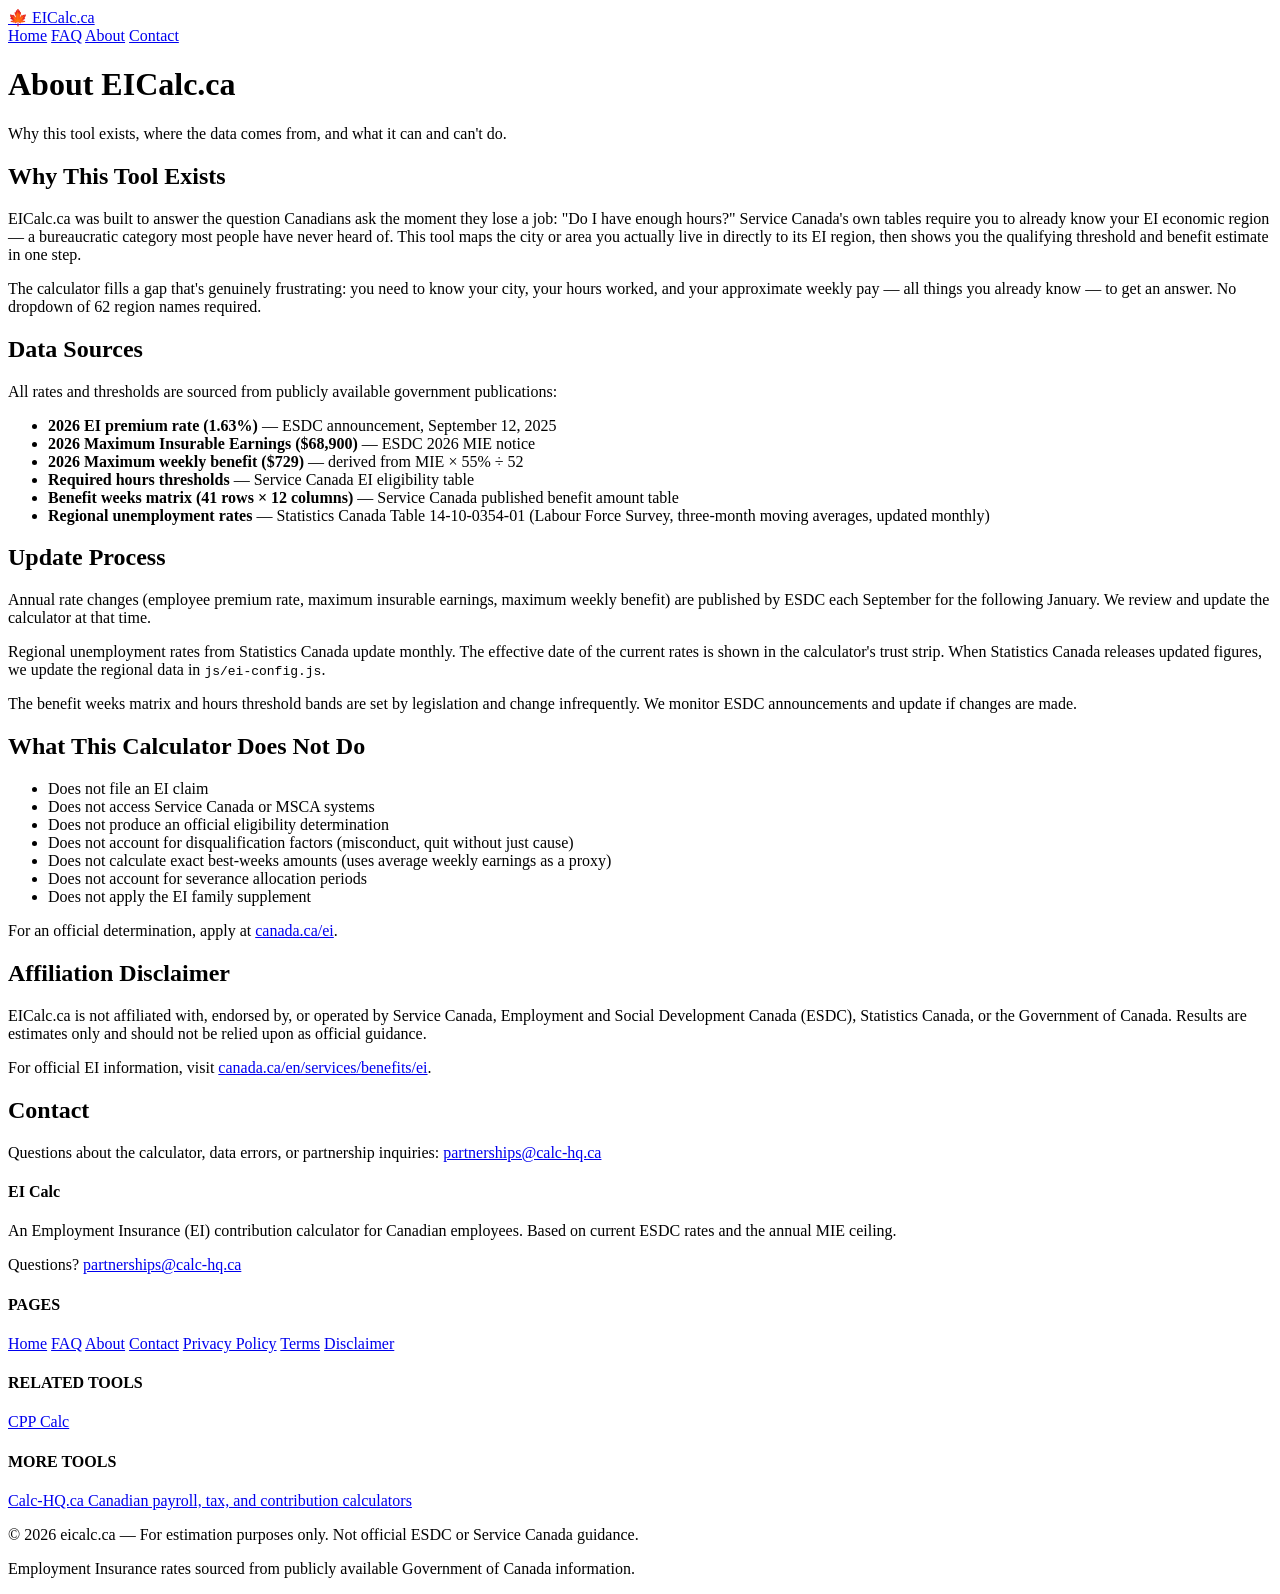
==== about.html @ fc72f179 "patch: add Home nav item to all support pages Nav order: Home / FAQ / About / Contact — matching ind" ====
<!DOCTYPE html>
<html lang="en-CA">
<head>
  <meta charset="UTF-8" />
  <meta name="viewport" content="width=device-width, initial-scale=1.0" />
  <title>About EICalc.ca — Canadian EI Eligibility and Benefit Estimator</title>
  <meta name="description" content="About EICalc.ca — how the calculator works, where the data comes from, and how we keep rates current. Not affiliated with Service Canada or the Government of Canada." />
  <link rel="canonical" href="https://eicalc.ca/" />
  <link rel="icon" href="data:image/svg+xml,<svg xmlns='http://www.w3.org/2000/svg' viewBox='0 0 100 100'><text y='.9em' font-size='90'>🍁</text></svg>" />
  <link rel="stylesheet" href="css/style.css" />
  <script async src="https://pagead2.googlesyndication.com/pagead/js/adsbygoogle.js?client=ca-pub-7744853829365165" crossorigin="anonymous"></script>
</head>
<body>

  <header class="site-header">
    <div class="header-inner">
      <a href="index.html" class="site-logo">
        <span class="logo-maple">🍁</span>
        <span class="logo-text">EI<span>Calc</span>.ca</span>
      </a>
      <nav class="site-nav">
        <a href="index.html">Home</a>
        <a href="faq.html">FAQ</a>
        <a href="about.html">About</a>
        <a href="contact.html">Contact</a>
      </nav>
    </div>
  </header>

  <div class="page-hero">
    <h1>About EICalc.ca</h1>
    <p>Why this tool exists, where the data comes from, and what it can and can't do.</p>
  </div>

  <main class="page-content">

    <h2>Why This Tool Exists</h2>
    <p>EICalc.ca was built to answer the question Canadians ask the moment they lose a job: "Do I have enough hours?" Service Canada's own tables require you to already know your EI economic region — a bureaucratic category most people have never heard of. This tool maps the city or area you actually live in directly to its EI region, then shows you the qualifying threshold and benefit estimate in one step.</p>
    <p>The calculator fills a gap that's genuinely frustrating: you need to know your city, your hours worked, and your approximate weekly pay — all things you already know — to get an answer. No dropdown of 62 region names required.</p>

    <h2>Data Sources</h2>
    <p>All rates and thresholds are sourced from publicly available government publications:</p>
    <ul>
      <li><strong>2026 EI premium rate (1.63%)</strong> — ESDC announcement, September 12, 2025</li>
      <li><strong>2026 Maximum Insurable Earnings ($68,900)</strong> — ESDC 2026 MIE notice</li>
      <li><strong>2026 Maximum weekly benefit ($729)</strong> — derived from MIE × 55% ÷ 52</li>
      <li><strong>Required hours thresholds</strong> — Service Canada EI eligibility table</li>
      <li><strong>Benefit weeks matrix (41 rows × 12 columns)</strong> — Service Canada published benefit amount table</li>
      <li><strong>Regional unemployment rates</strong> — Statistics Canada Table 14-10-0354-01 (Labour Force Survey, three-month moving averages, updated monthly)</li>
    </ul>

    <h2>Update Process</h2>
    <p>Annual rate changes (employee premium rate, maximum insurable earnings, maximum weekly benefit) are published by ESDC each September for the following January. We review and update the calculator at that time.</p>
    <p>Regional unemployment rates from Statistics Canada update monthly. The effective date of the current rates is shown in the calculator's trust strip. When Statistics Canada releases updated figures, we update the regional data in <code>js/ei-config.js</code>.</p>
    <p>The benefit weeks matrix and hours threshold bands are set by legislation and change infrequently. We monitor ESDC announcements and update if changes are made.</p>

    <h2>What This Calculator Does Not Do</h2>
    <ul>
      <li>Does not file an EI claim</li>
      <li>Does not access Service Canada or MSCA systems</li>
      <li>Does not produce an official eligibility determination</li>
      <li>Does not account for disqualification factors (misconduct, quit without just cause)</li>
      <li>Does not calculate exact best-weeks amounts (uses average weekly earnings as a proxy)</li>
      <li>Does not account for severance allocation periods</li>
      <li>Does not apply the EI family supplement</li>
    </ul>
    <p>For an official determination, apply at <a href="https://www.canada.ca/en/services/benefits/ei/ei-regular-benefit.html" target="_blank" rel="noopener noreferrer">canada.ca/ei</a>.</p>

    <h2>Affiliation Disclaimer</h2>
    <p>EICalc.ca is not affiliated with, endorsed by, or operated by Service Canada, Employment and Social Development Canada (ESDC), Statistics Canada, or the Government of Canada. Results are estimates only and should not be relied upon as official guidance.</p>
    <p>For official EI information, visit <a href="https://www.canada.ca/en/services/benefits/ei.html" target="_blank" rel="noopener noreferrer">canada.ca/en/services/benefits/ei</a>.</p>

    <h2>Contact</h2>
    <p>Questions about the calculator, data errors, or partnership inquiries: <a href="mailto:partnerships@calc-hq.ca">partnerships@calc-hq.ca</a></p>

  </main>

  <footer class="site-footer">
    <div id="network-footer"></div>
  </footer>

  <script src="js/ei-config.js"></script>
  <script src="js/ei-calculator.js"></script>
  <script src="js/ads.js"></script>
  <script src="js/network.js"></script>

</body>
</html>
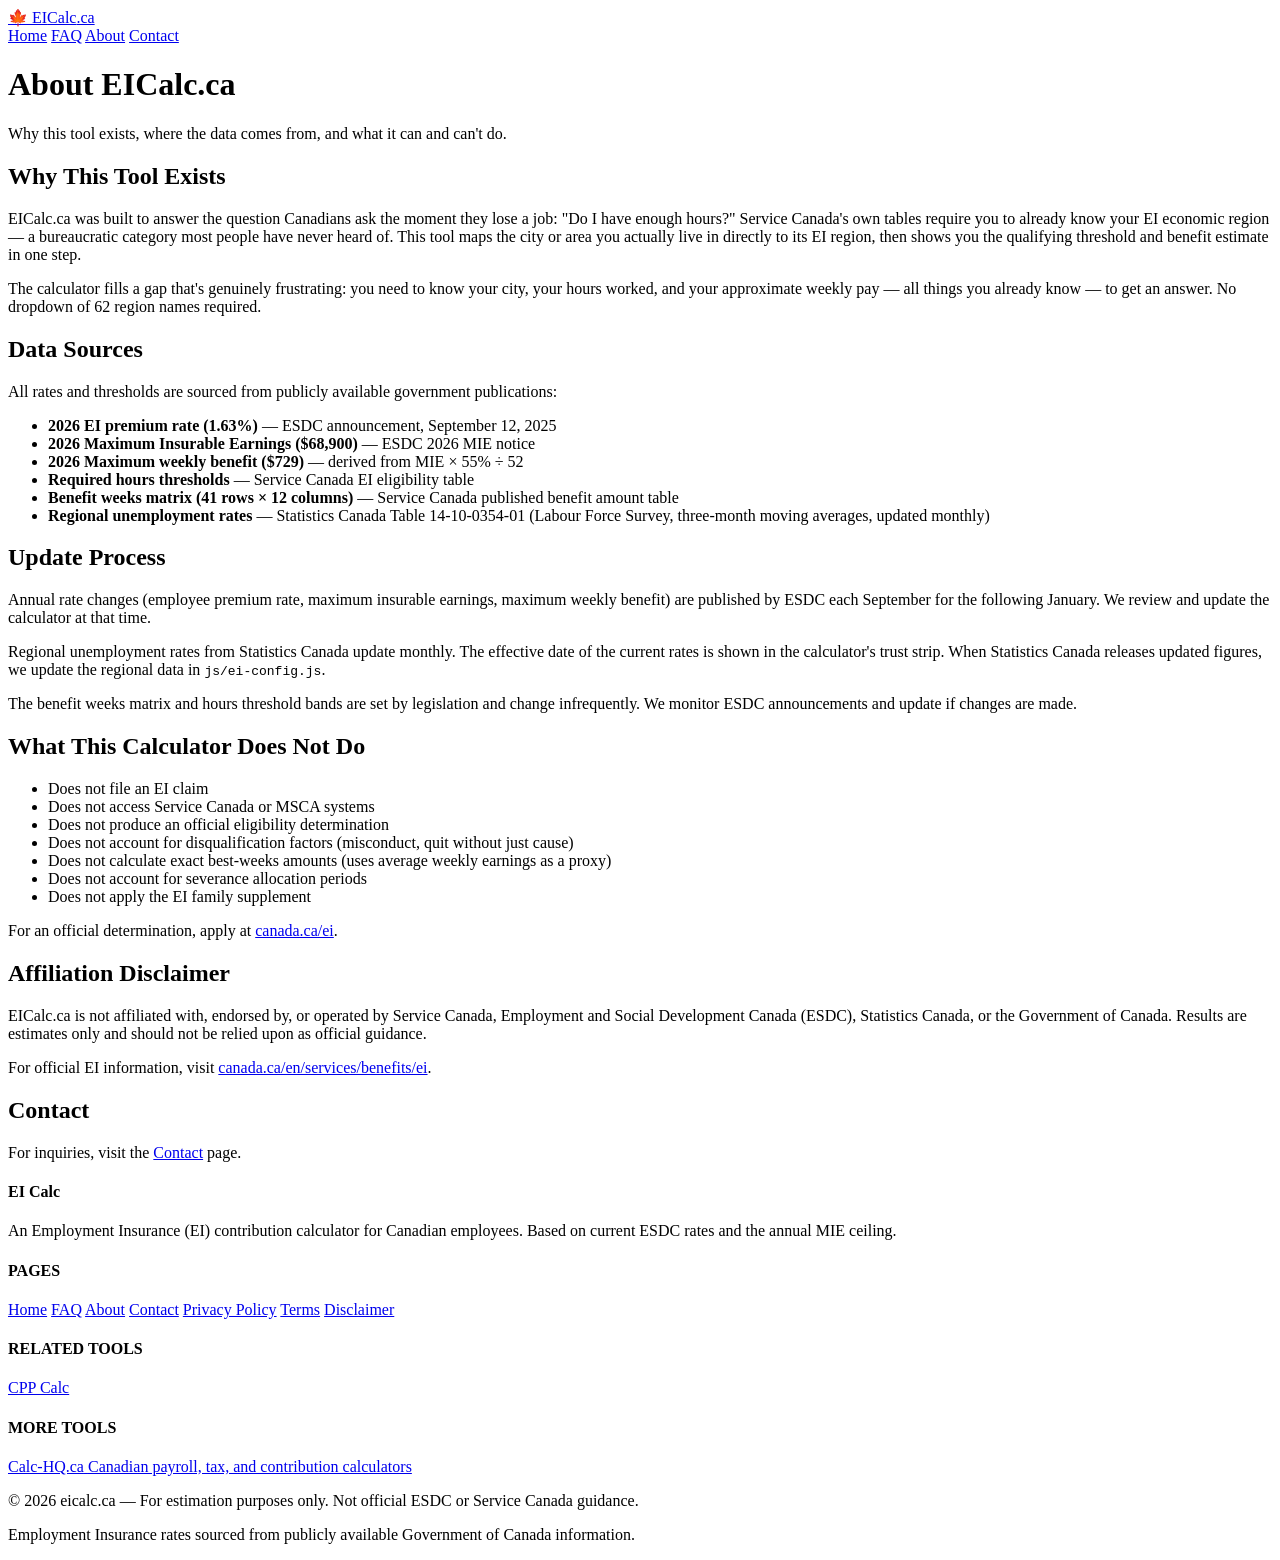
==== commit c89258c8: "patch: email removal — partnerships@calc-hq.ca restricted to contact.html only" ====
--- a/about.html
+++ b/about.html
@@ -71,7 +71,7 @@
     <p>For official EI information, visit <a href="https://www.canada.ca/en/services/benefits/ei.html" target="_blank" rel="noopener noreferrer">canada.ca/en/services/benefits/ei</a>.</p>
 
     <h2>Contact</h2>
-    <p>Questions about the calculator, data errors, or partnership inquiries: <a href="mailto:partnerships@calc-hq.ca">partnerships@calc-hq.ca</a></p>
+    <p>For inquiries, visit the <a href="/contact.html">Contact</a> page.</p>
 
   </main>
 
